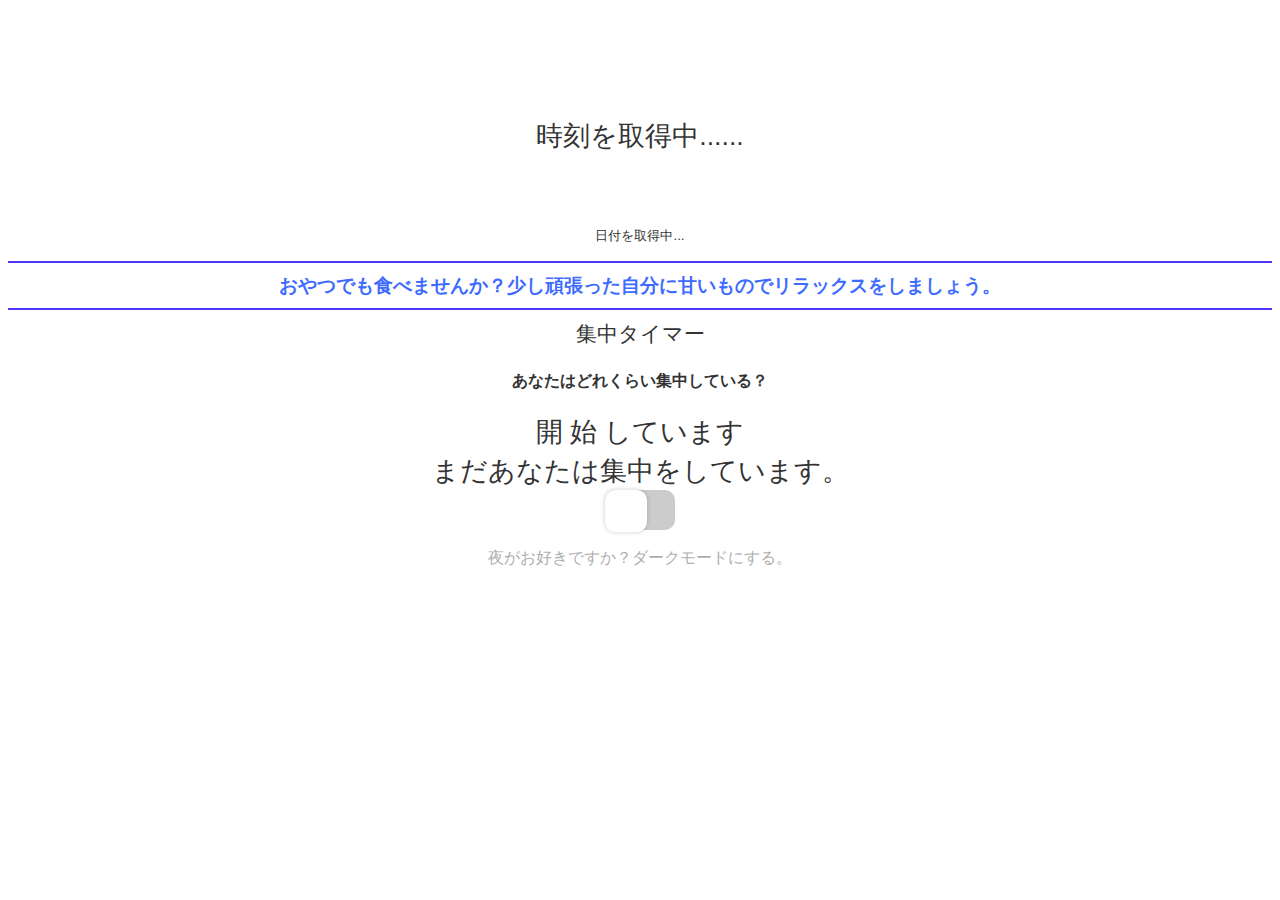
==== index.html @ 0dd94663 "Add files via upload" ====
<!DOCTYPE html>
<html>

<head>
    <!--------エンコード・初期設定--------->
    <meta charset="UTF-8">
    <!--エンコードはUTF-8を指定する-->
    <meta name="viewport" content="width=device-width, initial-scale=1">
    <!--レスポンシブ対応にする設定-->
    <title>NonStop</title>
    <!--タイトルを設定-->
    <link rel="stylesheet" href="css.css">
</head>
<!--------現在時刻と日付を書き出す--------->
<p class="realtime" id="time"><span style="font-size:20pt;" ;>時刻を取得中......</span></p>
<p class="caption" id="datenow"><span style="font-size:10pt;" ;>日付を取得中...</span></p>
<hr color="#4b37ff">
<p class="message" id="message"><span style="font-size:20pt;">最新メッセージを取得中...</span></p>
<hr color="#4b37ff">
<p class="ruby">集中タイマー</p>
<h4>あなたはどれくらい集中している？</h4>
<!--------集中タイマー-------->
<p class="timer" id="timerhour"><span style="font-size:20pt;" ;>開</span></p>
<p class="timer" id="timerminute"><span style="font-size:20pt;" ;>始</span></p>
<p class="timer" id="timertime"><span style="font-size:20pt;" ;>しています</span></p>
</div>
<!--------集中状態をを書き出す--------->
<p class="appnot" id="notapp"><span style="font-size:20pt;">まだあなたは集中をしています。</span></p>
<!--------ダークモード設定--------->
<div class="switch-on-off">
    <input id="check" class="switch" type="checkbox" />
    <label for="check" class="switch-inside">
</div>
<br>
<lavel class="dark">夜がお好きですか？ダークモードにする。</lavel>

<!--------JS読み込み（Javascript）--------->

<script src="preload.js"></script>

</html>
---- css.css ----
/*ダークモードにするプログラム*/
 :root {
 	--text: #333;
 	/*テキストの色*/
 	--wall: #fff;
 	/*背景の色*/
 }

 /*端末がダークモードの時の処理*/
 @media (prefers-color-scheme: dark) {
 	:root {
 		--text: #ddd;
 		/*テキストの色*/
 		--wall: rgb(43, 43, 43);
 		/*背景の色*/
 	}
 }

 .lightmode {
 	/*ライトモードのCSS*/
 	background: #fff;
 	color: #333;
 	animation: FadeIn-white 0.7s cubic-bezier(0.33, 1, 0.68, 1) 1 forwards;
 }

 /*ライトモードのアニメーション*/
 @keyframes FadeIn-white {
 	0% {
 		opacity: 0;
 	}

 	100% {
 		opacity: 1;
 	}
 }

/*ダークモードON-OFFのCSS*/
 .switch {
 	position: absolute;
 	left: 0;
 	top: 0;
 	width: 100%;
 	height: 100%;
 	z-index: 5;
 	opacity: 0;
 	cursor: pointer;
 }
 .switch-inside {
 	width: 70px;
 	height: 40px;
 	background: #ccc;
 	position: relative;
 	display: inline-block;
 	border-radius: 10px;
 	transition: 0.2s;
 	box-sizing: border-box;
 }

 .switch-inside:after {
 	content: "";
 	position: absolute;
 	width: 42px;
 	height: 42px;
 	border-radius: 10px;
 	left: 0;
 	top: 0;
 	z-index: 2;
 	background: #fff;
 	box-shadow: 0 0 5px rgba(0, 0, 0, 0.2);
 	transition: 0.4s;
 }

 .switch:checked+.switch-inside {
 	background-color: #4b37ff;
 }

 .switch:checked+.switch-inside:after {
 	left: 45px;
 }

 .switch-on-off {
 	position: relative;
 	width: 70px;
 	height: 40px;
 	margin: auto;
 }

 /*ダークモードのアニメーション*/
 @keyframes FadeIn-dark {
 	0% {
 		opacity: 0;
 	}

 	100% {
 		opacity: 1;
 	}
 }
.dark{
	opacity: 0.4;
}

 /*ここまでライト・ダークモードの設定*/
 /*--------------------------------------------------*/
 /*ここから標準CSSの記述*/

 /*基本設定*/
 body {
 	color: var(--text);
 	/*テキストの色をライト・ダークモードで変更*/
 	background-color: var(--wall);
 	/*背景の色をライト・ダークモードで変更*/
 	font-family: 'M PLUS Rounded 1c', sans-serif;
 	/*フォント:Googleフォント参照*/
 	text-align: center;
 	/*テキストは中央揃え*/

 }

 /*本文設定*/
 p {
 	font-size: 14pt;
 	/*フォントサイズ指定*/
 	font-family: 'M PLUS Rounded 1c', sans-serif;
 	/*フォント:Googleフォント参照*/
 	padding: 1pt;
 	/*余白(中)設定*/
 	margin: 0pt;
 	/*余白(外)設定*/
 }

 /*小さい文字の設定*/
 .ruby {
 	font-size: 16pt !important;
 	/*フォントサイズ指定*/
 	text-align: center;
 	/*テキストは中央揃え*/
 }

 /*時計の設定*/
 .realtime {
 	font-size: 15vh !important;
 	/*フォントサイズ指定*/
 	text-align: center;
 	/*テキストは中央揃え*/
 	font-family: 'M PLUS Rounded 1c', sans-serif;
 	/*フォント:Googleフォント参照*/
 	padding: 10pt;
 	/*余白(中)設定*/
 	animation: blinkEffect 3s ease-in-out infinite alternate;
 	/*アニメーション指定*/
 }

 /*点滅のアニメーション*/
 @keyframes blinkEffect {
 	0% {
 		opacity: 0;
 	}

 	100% {
 		opacity: 1;
 	}

 	100% {
 		opacity: 1;
 	}

 	0% {
 		opacity: 0;
 	}
 }

 /*小さい文字の設定*/
 .jyouhou {
 	font-size: 13pt;
 	font-weight: bold;
 	color: rgb(52, 127, 240);
 	font-family: sans-serif;
 }

 /*説明のCSS*/
 .caption {
 	text-align: center;
 	font-size: 40pt;
 }

 /*集中タイマーのCSS*/
 .timer {
 	display: inline-flex;
 	font-size: 30pt !important;
 	text-align: center !important;
 }

 /*アプリのCSS*/
 .appnot {
 	font-size: 20pt !important;
 	text-align: center;
 }

 /*メッセージ（時間ごとに変わる）のCSS*/
 .message {
 	color: #3e6bff;
 	font-weight: bold;
 }

 /*ダークモードON-OFFのCSS*/
 .switch {
 	position: absolute;
 	left: 0;
 	top: 0;
 	width: 100%;
 	height: 100%;
 	z-index: 5;
 	opacity: 0;
 	cursor: pointer;
 }
 .switch-inside {
 	width: 70px;
 	height: 40px;
 	background: #ccc;
 	position: relative;
 	display: inline-block;
 	border-radius: 10px;
 	transition: 0.2s;
 	box-sizing: border-box;
 }

 .switch-inside:after {
 	content: "";
 	position: absolute;
 	width: 42px;
 	height: 42px;
 	border-radius: 10px;
 	left: 0;
 	top: 0;
 	z-index: 2;
 	background: #fff;
 	box-shadow: 0 0 5px rgba(0, 0, 0, 0.2);
 	transition: 0.4s;
 }

 .switch:checked+.switch-inside {
 	background-color: #4b37ff;
 }

 .switch:checked+.switch-inside:after {
 	left: 45px;
 }

 .switch-on-off {
 	position: relative;
 	width: 70px;
 	height: 40px;
 	margin: auto;
 }
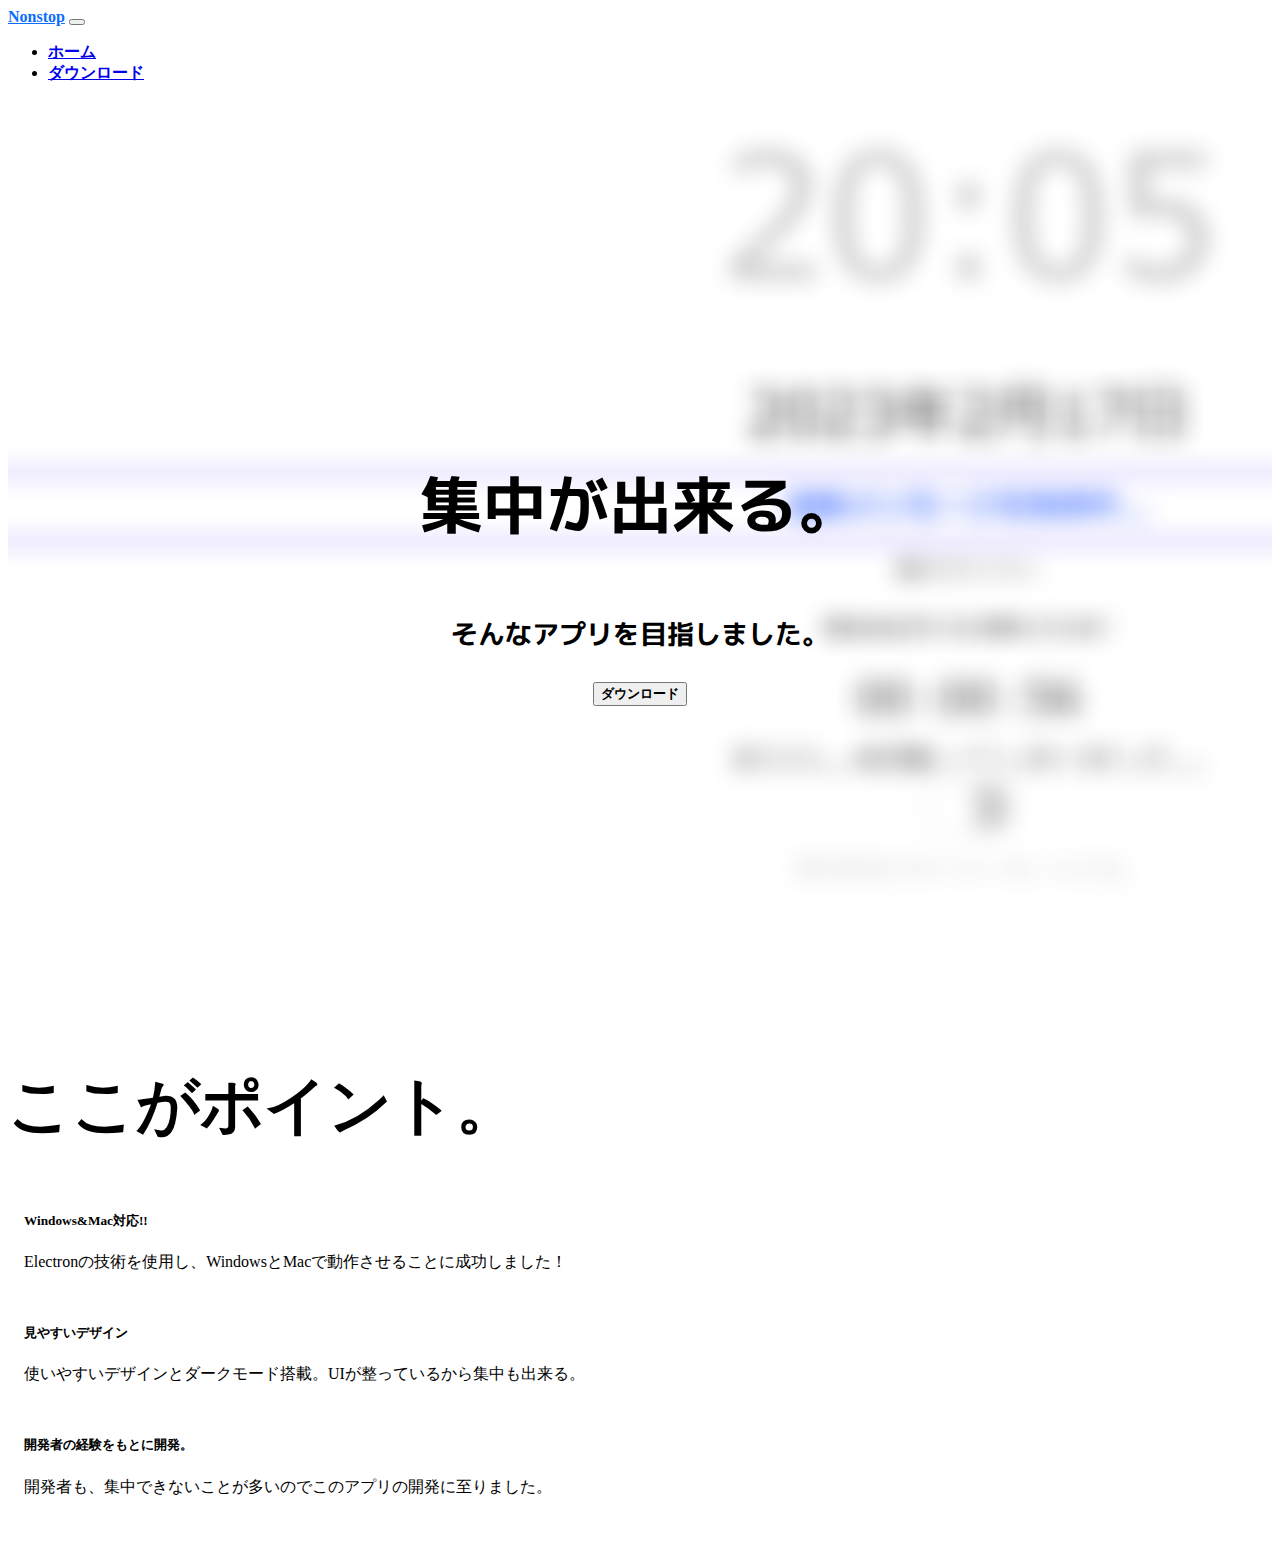
==== commit 60ed8fbf: "Add files via upload" ====
--- a/index.html
+++ b/index.html
@@ -2,40 +2,123 @@
 <html>
 
 <head>
-    <!--------エンコード・初期設定--------->
     <meta charset="UTF-8">
-    <!--エンコードはUTF-8を指定する-->
     <meta name="viewport" content="width=device-width, initial-scale=1">
-    <!--レスポンシブ対応にする設定-->
-    <title>NonStop</title>
-    <!--タイトルを設定-->
-    <link rel="stylesheet" href="css.css">
+
+    <title>Nonstop｜集中できるアプリ。</title>
+    <meta name="description" content="ディスクリプション" />
+
+    <meta property="og:type" content="website" />
+    <meta property="og:title" content="Nonstop｜集中できるアプリ。" />
+    <meta property="og:site_name" content="Ehor｜Github" />
+    <meta property="og:description" content="Windows,Mac対応の集中できるアプリ「Nonstop」。
+    このアプリは軽量かつ、使い勝手の良いUIを目指しました。
+    勉強中、つい他のことをやってしまう時ありますよね。
+    このアプリを使えば集中も出来るし、勉強が捗ります。さあ、今すぐダウンロード。" />
+
+    <meta name="robots" content="noarchive">
+    <link rel="preconnect" href="https://fonts.googleapis.com">
+    <link rel="preconnect" href="https://fonts.gstatic.com" crossorigin>
+    <link href="https://fonts.googleapis.com/css2?family=M+PLUS+1p:wght@100;300;400;500;700;800&display=swap"
+        rel="stylesheet">
+
+    <link rel="shortcut icon" href="/img/favicon.ico">
+    <link href="https://cdn.jsdelivr.net/npm/bootstrap@5.0.2/dist/css/bootstrap.min.css" rel="stylesheet"
+        integrity="sha384-EVSTQN3/azprG1Anm3QDgpJLIm9Nao0Yz1ztcQTwFspd3yD65VohhpuuCOmLASjC" crossorigin="anonymous">
 </head>
-<!--------現在時刻と日付を書き出す--------->
-<p class="realtime" id="time"><span style="font-size:20pt;" ;>時刻を取得中......</span></p>
-<p class="caption" id="datenow"><span style="font-size:10pt;" ;>日付を取得中...</span></p>
-<hr color="#4b37ff">
-<p class="message" id="message"><span style="font-size:20pt;">最新メッセージを取得中...</span></p>
-<hr color="#4b37ff">
-<p class="ruby">集中タイマー</p>
-<h4>あなたはどれくらい集中している？</h4>
-<!--------集中タイマー-------->
-<p class="timer" id="timerhour"><span style="font-size:20pt;" ;>開</span></p>
-<p class="timer" id="timerminute"><span style="font-size:20pt;" ;>始</span></p>
-<p class="timer" id="timertime"><span style="font-size:20pt;" ;>しています</span></p>
-</div>
-<!--------集中状態をを書き出す--------->
-<p class="appnot" id="notapp"><span style="font-size:20pt;">まだあなたは集中をしています。</span></p>
-<!--------ダークモード設定--------->
-<div class="switch-on-off">
-    <input id="check" class="switch" type="checkbox" />
-    <label for="check" class="switch-inside">
-</div>
-<br>
-<lavel class="dark">夜がお好きですか？ダークモードにする。</lavel>
 
-<!--------JS読み込み（Javascript）--------->
+<body>
+    <b>
+        <nav class="navbar navbar-expand-lg navbar-light bg-light">
+            <div class="container-fluid">
+                <a class="navbar-brand" style="color:#0d6efd;" href="index.html">Nonstop</a>
+                <button class="navbar-toggler" type="button" data-bs-toggle="collapse"
+                    data-bs-target="#navbarNavDropdown" aria-controls="navbarNavDropdown" aria-expanded="false"
+                    aria-label="Toggle navigation">
+                    <span class="navbar-toggler-icon"></span>
+                </button>
+                <div class="collapse navbar-collapse" id="navbarNavDropdown">
+                    <ul class="navbar-nav">
+                        <li class="nav-item">
+                            <a class="nav-link active" aria-current="page" href="index.html">ホーム</a>
+                        </li>
+                        <li class="nav-item">
+                            <a class="nav-link" href="download.html">ダウンロード</a>
+                        </li>
+                    </ul>
+                </div>
+            </div>
+        </nav>
+    </b>
+    <div class="back">
 
-<script src="preload.js"></script>
+        <div class="hero">
+            <div class="center">
+                <p style="font-size: 7vh;" class="bold">集中が出来る。</p>
+                <p style="font-size: 3vh;  animation: bg 2.6s cubic-bezier(0.22, 1, 0.36, 1) forwards;" class="bold">
+                    そんなアプリを目指しました。</p>
+                </p>
+                <a href="download.html"><button type="button" class="btn btn-primary btn-lg"
+                    style="font-weight: 600;">ダウンロード</button></a>
+            </div>
 
-</html>+        </div>
+
+    </div>
+    <div class="container">
+        <div class="align-items-center">
+            <p style="font-size: 7vh;" class="bold">ここがポイント。</p>
+            <div class="card">
+                <div class="card-body">
+                    <h5 class="card-title">Windows&Mac対応!!</h5>
+                    <p class="card-text">Electronの技術を使用し、WindowsとMacで動作させることに成功しました！</p>
+                </div>
+            </div>
+            <div class="card">
+                <div class="card-body">
+                    <h5 class="card-title">見やすいデザイン</h5>
+                    <p class="card-text">使いやすいデザインとダークモード搭載。UIが整っているから集中も出来る。</p>
+                </div>
+            </div>
+            <div class="card">
+                <div class="card-body">
+                    <h5 class="card-title">開発者の経験をもとに開発。</h5>
+                    <p class="card-text">開発者も、集中できないことが多いのでこのアプリの開発に至りました。</p>
+                </div>
+            </div>
+        </div>
+    </div>
+</body>
+
+</html>
+<style>
+    .card {
+        height: 10vh;
+    }
+
+    .hero {
+        width: auto;
+        min-height: 100vh;
+        display: flex;
+        justify-content: center;
+        align-items: center;
+        font-weight: bold;
+        margin: 1em;
+        text-align: center;
+    }
+
+    .back {
+        background-image: url("../img/image.png");
+        width: 100%;
+        font-family: 'M PLUS 1p', sans-serif !important;
+        font-weight: bold;
+    }
+
+    .card {
+        margin: 1em;
+    }
+
+    .bold {
+        font-weight: bold;
+    }
+</style>